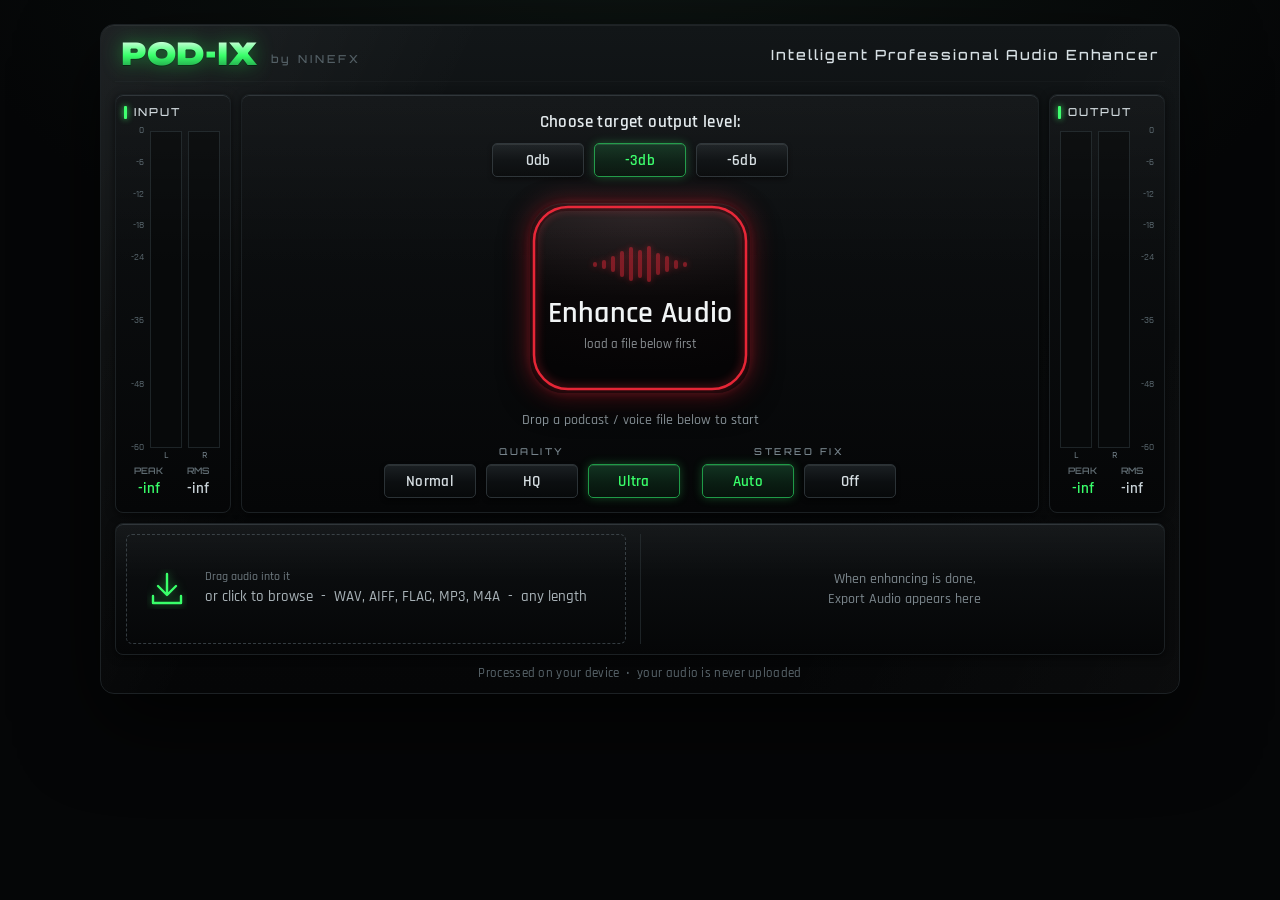
==== podix-app/index.html @ 71d32cbf "Add podix-app test build" ====
<!DOCTYPE html><html lang="en"><head><meta charset="utf-8"><meta name="viewport" content="width=device-width, initial-scale=1, viewport-fit=cover"><meta name="robots" content="noindex, nofollow"><meta name="theme-color" content="#050607"><title>POD-IX by NINEFX</title><link rel="icon" type="image/png" href="favicon.png"><link rel="apple-touch-icon" href="icon.png"><link rel="stylesheet" href="css/app.css"></head><body><div class="podix" id="podix" data-state="nofile"><header class="hdr"><div class="brand"><span class="logo">POD-IX</span><span class="by">by NINEFX</span></div><div class="tagline">Intelligent Professional Audio Enhancer</div></header><main class="main"><section class="panel meter-panel" aria-label="Input level"><div class="mtitle"><i></i>INPUT</div><canvas class="meter" id="meterIn"></canvas></section><section class="panel center"><div class="clabel">Choose target output level:</div><div class="row" id="targetRow" role="radiogroup" aria-label="Target output level"><button type="button" class="gbtn" data-v="0" title="0 dB true-peak ceiling: loudest. Fine for WAV / mastering; lossy encoders may add small overs">0db</button><button type="button" class="gbtn" data-v="1" title="-3 dB true-peak ceiling (default): loud, with safe headroom for MP3 / AAC podcast encoding">-3db</button><button type="button" class="gbtn" data-v="2" title="-6 dB true-peak ceiling: more headroom (for further mixing or processing)">-6db</button></div><button type="button" class="enhance" id="enhanceBtn" title="Analyse the whole file and render an enhanced version (stereo fix, levelling, noise reduction, compression, gate, clipper, tube brightness, true-peak limiting)"><svg class="ering" viewBox="0 0 220 190" preserveAspectRatio="none" aria-hidden="true"><rect class="ering-track" x="4" y="4" width="212" height="182" rx="34" ry="34"></rect><rect class="ering-prog" id="ringProg" x="4" y="4" width="212" height="182" rx="34" ry="34" pathLength="100"></rect></svg><span class="e-gloss" aria-hidden="true"></span><span class="e-face e-ready"><span class="wave" aria-hidden="true"><i></i><i></i><i></i><i></i><i></i><i></i><i></i><i></i><i></i><i></i><i></i></span><span class="e-title">Enhance Audio</span><span class="e-sub" id="enhanceSub">load a file below first</span></span><span class="e-face e-run"><span class="e-pct" id="pct">0%</span><span class="e-stage" id="stage">ANALYSING</span><span class="e-cancel">click to cancel</span></span><span class="e-face e-done"><svg class="check" viewBox="0 0 64 48" aria-hidden="true"><path d="M6 25 L24 41 L58 7"></path></svg><span class="e-title">Enhanced</span></span></button><div class="status" id="status" role="status" aria-live="polite">Drop a podcast / voice file below to start</div><div class="opts"><div class="opt"><div class="olabel">QUALITY</div><div class="row" id="qualityRow" role="radiogroup" aria-label="Quality"><button type="button" class="gbtn" data-v="0" title="Normal: clipper and final true-peak limiter at the base rate (true-peak detection still 8x interpolated). Fastest.">Normal</button><button type="button" class="gbtn" data-v="1" title="HQ: clipper and final true-peak limiter oversampled 2x (cleaner peaks, less aliasing)">HQ</button><button type="button" class="gbtn" data-v="2" title="Ultra (default): clipper and final true-peak limiter oversampled 4x - cleanest peaks">Ultra</button></div></div><div class="opt"><div class="olabel">STEREO FIX</div><div class="row" id="stereoRow" role="radiogroup" aria-label="Stereo Fix"><button type="button" class="gbtn" data-v="1" title="Auto (default): centres the voice - fixes a dead or hard-panned channel, unbalanced levels and reversed polarity, keeps the low end mono. Mono files pass unchanged.">Auto</button><button type="button" class="gbtn" data-v="0" title="Off: keep the stereo image exactly as recorded">Off</button></div></div></div></section><section class="panel meter-panel" aria-label="Output level"><div class="mtitle"><i></i>OUTPUT</div><canvas class="meter" id="meterOut"></canvas></section></main><section class="panel bottom"><label class="drop" id="drop" title="Drag audio into it, or click to browse (WAV, AIFF, FLAC, MP3, M4A / AAC, OGG - any length)"><input type="file" id="fileInput" accept=".wav,.wave,.bwf,.aif,.aiff,.aifc,.flac,.mp3,.m4a,.aac,.mp4,.ogg,.oga,.opus,.webm,audio/*"><svg class="dl-ico" viewBox="0 0 40 40" aria-hidden="true"><path d="M20 5 V25 M11 17 L20 26 L29 17 M6 27 V34 H34 V27"></path></svg><span class="drop-text"><span class="d-hint" id="dropHint">Drag audio into it</span><span class="d-name" id="dropName">or click to browse &nbsp;-&nbsp; WAV, AIFF, FLAC, MP3, M4A &nbsp;-&nbsp; any length</span><span class="d-info" id="dropInfo"></span></span></label><div class="out-area"><div class="out-placeholder" id="outPlaceholder">When enhancing is done,<br>Export Audio appears here</div><div class="out-ready" id="outReady"><button type="button" class="export" id="exportBtn" title="Save the enhanced audio as a WAV file"><svg class="dl-ico" viewBox="0 0 40 40" aria-hidden="true"><path d="M20 5 V25 M11 17 L20 26 L29 17 M6 27 V34 H34 V27"></path></svg><span><span class="x-title">EXPORT AUDIO</span><span class="x-sub" id="exportSub">save the enhanced WAV</span></span></button><div class="fmt"><span class="olabel">WAV</span><div class="row" id="bitsRow" role="radiogroup" aria-label="Export bit depth"><button type="button" class="gbtn sm" data-v="24" title="24-bit WAV (default), original sample rate">24-bit</button><button type="button" class="gbtn sm" data-v="16" title="16-bit WAV (dithered), original sample rate">16-bit</button></div></div></div><div class="preview" id="preview"><span class="olabel">PREVIEW</span><button type="button" class="gbtn" id="playBtn" title="Play the audio">PLAY</button><button type="button" class="gbtn" id="beforeBtn" title="Listen to the original (before)">BEFORE</button><button type="button" class="gbtn" id="afterBtn" title="Listen to the enhanced audio (after) - same position, instant switch">AFTER</button></div><div class="seekrow" id="seekRow"><span class="t" id="tCur">0:00</span><input type="range" id="seek" min="0" max="1000" value="0" step="1" aria-label="Position"><span class="t" id="tDur">0:00</span></div></div></section><div class="privacy">Processed on your device &nbsp;&bull;&nbsp; your audio is never uploaded</div><div class="dragcover" id="dragCover"><span>Drop audio to load</span></div></div><audio id="audA" preload="auto"></audio><audio id="audB" preload="auto"></audio><script type="module" src="js/app.js"></script></body></html>
---- podix-app/css/app.css ----
@font-face{font-family:Rajdhani;font-weight:300;font-display:swap;src:url(../fonts/Rajdhani-Light.woff2) format("woff2")}@font-face{font-family:Rajdhani;font-weight:500;font-display:swap;src:url(../fonts/Rajdhani-Medium.woff2) format("woff2")}@font-face{font-family:Rajdhani;font-weight:600;font-display:swap;src:url(../fonts/Rajdhani-SemiBold.woff2) format("woff2")}@font-face{font-family:Orbitron;font-weight:400 900;font-display:swap;src:url(../fonts/Orbitron.woff2) format("woff2")}@font-face{font-family:Unbounded;font-weight:900;font-display:swap;src:url(../fonts/Unbounded-Black.woff2) format("woff2")}:root{--bg: #050607;--panelTop: #0e1113;--panelBot: #050607;--plot: #07090a;--bevelHi: #41474d;--accent: #39ff6a;--accentDim: #1f9a47;--accentFaint: #0f3a20;--text: #c9d3d8;--textDim: #76838b;--warn: #ffb020;--danger: #ff3b4a;--red: #ff2a3c;--redDim: #7a1018}*{box-sizing:border-box}html,body{margin:0;background:var(--bg);color:var(--text)}body{font-family:Rajdhani,Segoe UI,system-ui,sans-serif;font-weight:500;min-height:100vh;display:flex;justify-content:center;align-items:flex-start;background:radial-gradient(1200px 700px at 50% -10%,#0d1512,#050607 60%) fixed,var(--bg);-webkit-font-smoothing:antialiased;-webkit-tap-highlight-color:transparent}button{font-family:inherit;color:inherit}.podix{position:relative;width:100%;max-width:1080px;margin:24px 16px 32px;padding:0 14px 12px;border-radius:14px;background:linear-gradient(180deg,#121618,#07090a 46%,#050607);border:1px solid #1c2124;box-shadow:0 30px 80px #000000a6,inset 0 1px #ffffff0f;overflow:hidden}.podix:before{content:"";position:absolute;inset:0;pointer-events:none;border-radius:inherit;background:linear-gradient(115deg,#ffffff0e,#fff0 28% 70%,#ffffff06)}.hdr{display:flex;align-items:center;justify-content:space-between;gap:16px;padding:14px 6px 12px;border-bottom:1px solid #15191b}.brand{display:flex;align-items:flex-end;gap:14px}.logo{font-family:Unbounded,Orbitron,sans-serif;font-weight:900;font-size:30px;letter-spacing:.5px;line-height:1;background:linear-gradient(180deg,#eafff0,#7dffa0 30%,#39ff6a 55%,#1f9a47);-webkit-background-clip:text;background-clip:text;color:transparent;filter:drop-shadow(0 0 10px rgba(57,255,106,.45)) drop-shadow(0 1px 0 #03130a)}.by{font-family:Orbitron,sans-serif;font-size:11px;letter-spacing:3px;color:#4f5b61;padding-bottom:3px}.tagline{font-family:Orbitron,sans-serif;font-size:14px;letter-spacing:2px;color:#d7e0e4;text-align:right}.panel{position:relative;border-radius:8px;background:linear-gradient(180deg,var(--panelTop),var(--panelBot));border:1px solid #1b2023;box-shadow:inset 0 1px #41474d8c,0 2px 8px #0009}.panel:after{content:"";position:absolute;left:0;right:0;top:0;height:42%;border-radius:8px 8px 0 0;pointer-events:none;background:linear-gradient(180deg,#ffffff09,#fff0)}.main{display:grid;grid-template-columns:116px 1fr 116px;gap:10px;margin-top:12px}.meter-panel{padding:10px 8px;display:flex;flex-direction:column;min-height:390px}.mtitle{font-family:Orbitron,sans-serif;font-size:11px;letter-spacing:2px;color:#cfd8dc;display:flex;align-items:center;gap:7px;margin-bottom:6px}.mtitle i{width:3px;height:13px;background:var(--accent);box-shadow:0 0 6px var(--accent);border-radius:1px}.meter{flex:1;width:100%;min-height:260px;display:block;cursor:pointer}.center{padding:16px 16px 14px;display:flex;flex-direction:column;align-items:center}.clabel{font-weight:600;font-size:17px;letter-spacing:.4px;color:#e2e9ec;margin-bottom:10px}.olabel{font-family:Orbitron,sans-serif;font-size:9.5px;letter-spacing:2.5px;color:var(--textDim)}.row{display:flex;gap:10px;justify-content:center}.gbtn{min-width:92px;height:34px;padding:0 12px;border-radius:5px;cursor:pointer;font-weight:600;font-size:15px;letter-spacing:.3px;color:#d6dee2;background:linear-gradient(180deg,#1b2023,#0c0f11 52%,#07090a);border:1px solid #2b3236;box-shadow:inset 0 1px #ffffff14,0 2px 4px #0009;transition:border-color .15s,color .15s,box-shadow .15s}.gbtn:hover{border-color:#3d474d;color:#fff}.gbtn.on{color:var(--accent);border-color:var(--accentDim);background:linear-gradient(180deg,#123321,#0a1e13 55%,#07130c);box-shadow:inset 0 1px #78ffa026,0 0 10px #39ff6a40}.gbtn:disabled{opacity:.4;cursor:default}.gbtn.sm{min-width:70px;height:28px;font-size:13.5px}.gbtn:focus-visible,.enhance:focus-visible,.export:focus-visible,.drop:focus-within{outline:2px solid rgba(57,255,106,.6);outline-offset:2px}.enhance{position:relative;width:220px;height:190px;margin:26px 0 18px;border:0;padding:0;cursor:pointer;border-radius:34px;background:radial-gradient(120% 90% at 50% 0%,#1d1416,#0b0809 55%,#050405);box-shadow:0 0 0 2px #2a0b0f,0 0 26px #ff2a3c61,0 10px 30px #000000b3,inset 0 1px #ffffff12;transition:box-shadow .25s,transform .08s}.enhance:active{transform:scale(.99)}.ering{position:absolute;inset:0;width:100%;height:100%;overflow:visible;pointer-events:none}.ering rect{fill:none;vector-effect:non-scaling-stroke}.ering-track{stroke:var(--red);stroke-width:2.5;filter:drop-shadow(0 0 5px rgba(255,42,60,.8));opacity:.9}.ering-prog{stroke:#ff5867;stroke-width:5;stroke-linecap:round;stroke-dasharray:0 100;opacity:0;filter:drop-shadow(0 0 7px rgba(255,60,80,.95))}.e-gloss{position:absolute;left:8px;right:8px;top:8px;height:46%;border-radius:28px 28px 14px 14px;pointer-events:none;background:linear-gradient(180deg,#ffffff12,#fff0)}.e-face{position:absolute;inset:0;display:none;flex-direction:column;align-items:center;justify-content:center}.e-title{font-size:30px;font-weight:600;color:#f1f4f5;letter-spacing:.3px;margin-top:10px}.e-sub{font-size:12.5px;color:#8a8f93;margin-top:4px}.wave{display:flex;align-items:center;gap:5px;height:40px}.wave i{display:block;width:4px;border-radius:2px;background:var(--red);box-shadow:0 0 6px #ff2a3ccc}.wave i:nth-child(1),.wave i:nth-child(11){height:5px}.wave i:nth-child(2),.wave i:nth-child(10){height:9px}.wave i:nth-child(3),.wave i:nth-child(9){height:16px}.wave i:nth-child(4){height:26px}.wave i:nth-child(5){height:34px}.wave i:nth-child(6){height:28px}.wave i:nth-child(7){height:36px}.wave i:nth-child(8){height:22px}.e-pct{font-size:46px;font-weight:600;color:#fff;line-height:1}.e-stage{margin-top:14px;padding:6px 0;width:76%;text-align:center;font-family:Orbitron,sans-serif;font-size:10.5px;letter-spacing:3px;color:#ff5a68;border-top:1px solid rgba(255,42,60,.45);background:linear-gradient(180deg,#ff2a3c2e,#ff2a3c00)}.e-cancel{font-size:11px;color:#777d81;margin-top:12px}.check{width:64px;height:48px;overflow:visible}.check path{fill:none;stroke:var(--accent);stroke-width:8;stroke-linecap:round;stroke-linejoin:round;filter:drop-shadow(0 0 8px rgba(57,255,106,.8))}.e-done .e-title{color:var(--accent);text-shadow:0 0 12px rgba(57,255,106,.35)}.podix[data-state=nofile] .e-ready,.podix[data-state=ready] .e-ready,.podix[data-state=loading] .e-ready,.podix[data-state=running] .e-run,.podix[data-state=done] .e-done{display:flex}.podix[data-state=nofile] .enhance,.podix[data-state=loading] .enhance{cursor:default}.podix[data-state=nofile] .enhance .wave,.podix[data-state=loading] .enhance .wave{opacity:.45}.podix[data-state=running] .ering-prog{opacity:1}.podix[data-state=running] .enhance{box-shadow:0 0 0 2px #2a0b0f,0 0 36px #ff2a3c8c,0 10px 30px #000000b3}.podix[data-state=done] .enhance{background:radial-gradient(120% 90% at 50% 0%,#102418,#07110b 55%,#040805);box-shadow:0 0 0 2px #0b2a15,0 0 30px #39ff6a61,0 10px 30px #000000b3}.podix[data-state=done] .ering-track{stroke:var(--accent);filter:drop-shadow(0 0 6px rgba(57,255,106,.8))}.podix[data-state=running] .ering-track{opacity:.35}.status{min-height:20px;font-size:14px;color:#8d989e;text-align:center;margin-bottom:14px}.status.ok{color:var(--accent)}.status.err{color:#ff6b77}.opts{display:flex;gap:22px;justify-content:center;flex-wrap:wrap}.opt{display:flex;flex-direction:column;align-items:center;gap:7px}.bottom{display:grid;grid-template-columns:minmax(0,1fr) minmax(0,1fr);gap:0;margin-top:10px;padding:10px}.drop{position:relative;display:flex;align-items:center;gap:18px;min-height:110px;padding:14px 20px;cursor:pointer;border:1.5px dashed #343c41;border-radius:6px;margin-right:14px;transition:border-color .15s,background .15s}.drop:hover,.drop.over{border-color:var(--accentDim);background:#39ff6a08}.drop input{position:absolute;width:1px;height:1px;opacity:0;pointer-events:none}.dl-ico{width:40px;height:40px;flex:none}.dl-ico path{fill:none;stroke:var(--accent);stroke-width:2.4;stroke-linecap:round;stroke-linejoin:round;filter:drop-shadow(0 0 4px rgba(57,255,106,.5))}.drop-text{display:flex;flex-direction:column;min-width:0}.d-hint{font-size:12px;color:#6f7a80}.d-name{font-size:15px;color:#a8b2b7;margin-top:3px;overflow:hidden;text-overflow:ellipsis;white-space:nowrap}.d-info{white-space:pre;font-size:13.5px;font-weight:600;color:var(--accent);margin-top:4px}.podix.hasfile .d-name{font-size:21px;font-weight:600;color:#eef3f5}.out-area{border-left:1px solid #1d2326;padding-left:14px;display:flex;flex-direction:column;justify-content:center;gap:9px;min-width:0}.out-placeholder{text-align:center;font-size:14px;color:#7b868c;line-height:1.45}.out-ready{display:none;gap:10px;align-items:stretch}.podix.hasresult .out-ready{display:flex}.podix.hasresult .out-placeholder{display:none}.export{flex:1;min-width:0;display:flex;align-items:center;gap:14px;padding:9px 16px;border-radius:6px;cursor:pointer;text-align:left;border:1.5px solid var(--accentDim);background:linear-gradient(180deg,#13361f,#0a1f12 55%,#07150c);box-shadow:0 0 16px #39ff6a38,inset 0 1px #8cffaf2e}.export:hover{box-shadow:0 0 22px #39ff6a61,inset 0 1px #8cffaf40}.export .dl-ico{width:34px;height:34px}.x-title{display:block;font-family:Orbitron,sans-serif;font-size:14px;letter-spacing:3px;color:var(--accent)}.x-sub{display:block;font-size:12.5px;color:#8fb79a;margin-top:2px;white-space:nowrap;overflow:hidden;text-overflow:ellipsis}.fmt{display:flex;flex-direction:column;align-items:center;justify-content:center;gap:5px}.fmt .row{gap:6px;flex-direction:column}.preview{display:none;align-items:center;gap:8px}.preview .olabel{margin-right:6px}.preview .gbtn{flex:1;min-width:0;height:32px}.podix.hasfile .preview{display:flex}.seekrow{display:none;align-items:center;gap:8px}.podix.hasfile .seekrow{display:flex}.seekrow .t{font-size:12.5px;color:#8c979c;min-width:44px;font-variant-numeric:tabular-nums}.seekrow .t:last-child{text-align:right}#seek{flex:1;min-width:0;accent-color:var(--accent);height:18px}.privacy{text-align:center;font-size:12.5px;color:#59656b;margin-top:10px;letter-spacing:.3px}.dragcover{position:absolute;inset:0;display:none;align-items:center;justify-content:center;z-index:5;background:#030a06c7;border:2px dashed var(--accent);border-radius:14px}.dragcover span{font-family:Orbitron,sans-serif;letter-spacing:3px;color:var(--accent);font-size:18px}.podix.dragging .dragcover{display:flex}.unlock{position:absolute;inset:0;z-index:10;display:flex;align-items:center;justify-content:center;background:#020403db}.unlock-card{width:min(360px,90%);padding:26px 24px;border-radius:10px;text-align:center;background:linear-gradient(180deg,#121618,#07090a);border:1px solid #23302a;box-shadow:0 0 30px #39ff6a26}.unlock-title{font-family:Orbitron,sans-serif;letter-spacing:3px;color:var(--accent);font-size:16px}.unlock-text{color:#9aa5aa;font-size:15px}.unlock-input{width:100%;height:40px;border-radius:6px;border:1px solid #2f383c;background:#07090a;color:#e8eef0;padding:0 12px;font:inherit;font-size:16px}.unlock-btn{margin-top:12px;width:100%;height:40px;border-radius:6px;border:1.5px solid var(--accentDim);background:#0d2716;color:var(--accent);font-weight:600;font-size:16px;cursor:pointer}.unlock-msg{min-height:20px;margin-top:10px;color:#c0c8cc;font-size:14px}@media (max-width: 860px){.tagline{font-size:11px;letter-spacing:1.2px}.bottom{grid-template-columns:1fr;gap:12px}.drop{margin-right:0}.out-area{border-left:0;padding-left:0}}@media (max-width: 600px){.podix{margin:0;border-radius:0;padding:0 8px 10px;border-left:0;border-right:0}.hdr{flex-direction:column;align-items:flex-start;gap:6px;padding:12px 4px 10px}.logo{font-size:26px}.tagline{text-align:left;font-size:10px}.main{grid-template-columns:58px minmax(0,1fr) 58px;gap:6px}.meter-panel{padding:8px 4px;min-height:0}.mtitle{font-size:8px;letter-spacing:.4px;gap:3px}.mtitle i{height:9px;width:2px}.meter{min-height:300px}.center{padding:12px 6px}.clabel{font-size:14.5px;text-align:center}.row{gap:5px}.gbtn{min-width:0;flex:1;padding:0 6px;font-size:14px;height:32px}#targetRow,#qualityRow{width:100%}.enhance{width:100%;max-width:210px;height:176px;margin:18px 0 14px}.e-title{font-size:25px}.e-pct{font-size:40px}.status{font-size:13px}.opts{flex-direction:column;gap:10px;width:100%}.opt,#stereoRow{width:100%}.drop{min-height:92px;padding:12px 14px;gap:12px}.podix.hasfile .d-name{font-size:17px}.out-ready{flex-direction:column}.fmt{flex-direction:row;gap:10px}.fmt .row{flex-direction:row}.preview .olabel{display:none}}
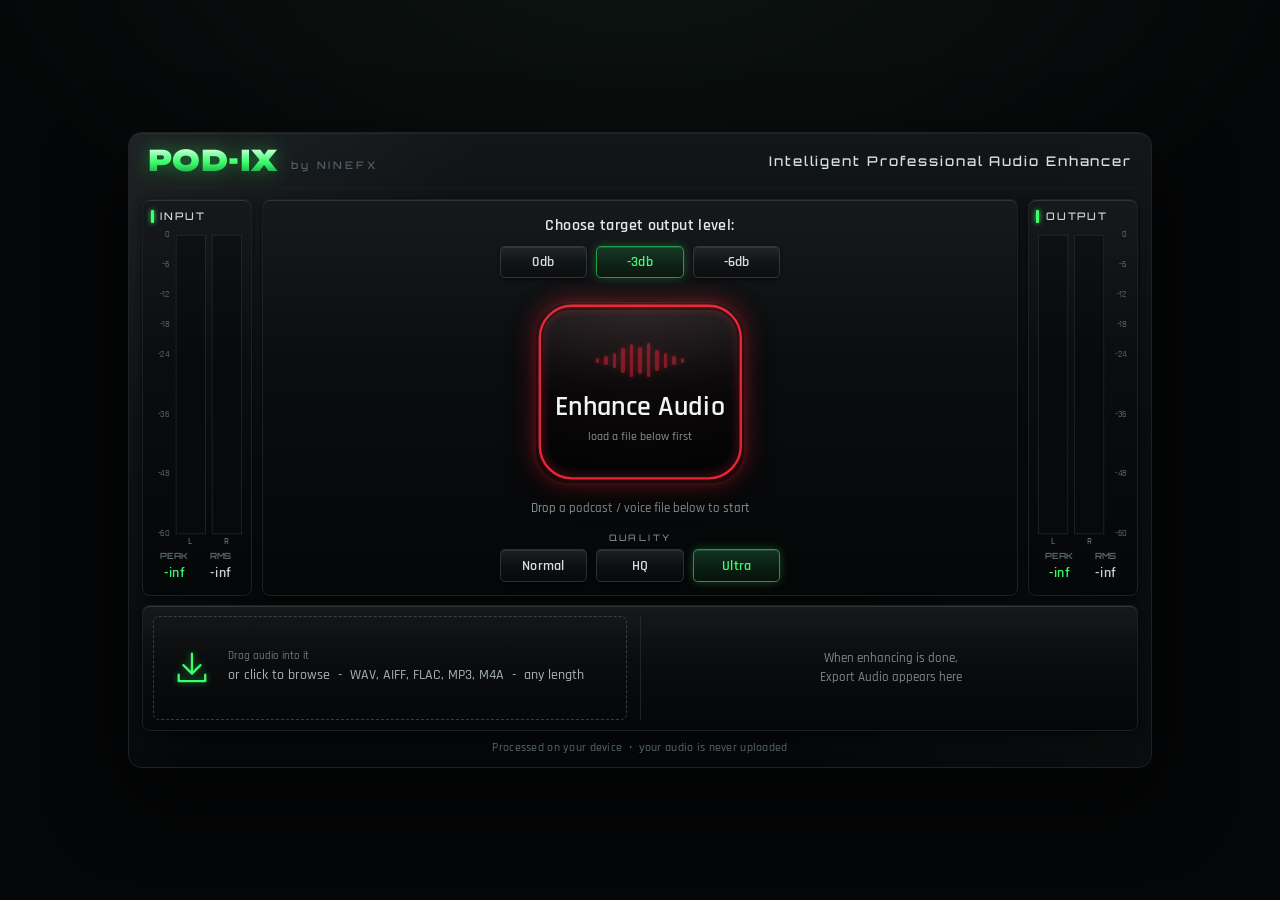
==== commit 1f744195: "podix-app: remove Stereo Fix control, scale app to 80% of window, centred" ====
--- a/podix-app/index.html
+++ b/podix-app/index.html
@@ -1 +1 @@
-<!DOCTYPE html><html lang="en"><head><meta charset="utf-8"><meta name="viewport" content="width=device-width, initial-scale=1, viewport-fit=cover"><meta name="robots" content="noindex, nofollow"><meta name="theme-color" content="#050607"><title>POD-IX by NINEFX</title><link rel="icon" type="image/png" href="favicon.png"><link rel="apple-touch-icon" href="icon.png"><link rel="stylesheet" href="css/app.css"></head><body><div class="podix" id="podix" data-state="nofile"><header class="hdr"><div class="brand"><span class="logo">POD-IX</span><span class="by">by NINEFX</span></div><div class="tagline">Intelligent Professional Audio Enhancer</div></header><main class="main"><section class="panel meter-panel" aria-label="Input level"><div class="mtitle"><i></i>INPUT</div><canvas class="meter" id="meterIn"></canvas></section><section class="panel center"><div class="clabel">Choose target output level:</div><div class="row" id="targetRow" role="radiogroup" aria-label="Target output level"><button type="button" class="gbtn" data-v="0" title="0 dB true-peak ceiling: loudest. Fine for WAV / mastering; lossy encoders may add small overs">0db</button><button type="button" class="gbtn" data-v="1" title="-3 dB true-peak ceiling (default): loud, with safe headroom for MP3 / AAC podcast encoding">-3db</button><button type="button" class="gbtn" data-v="2" title="-6 dB true-peak ceiling: more headroom (for further mixing or processing)">-6db</button></div><button type="button" class="enhance" id="enhanceBtn" title="Analyse the whole file and render an enhanced version (stereo fix, levelling, noise reduction, compression, gate, clipper, tube brightness, true-peak limiting)"><svg class="ering" viewBox="0 0 220 190" preserveAspectRatio="none" aria-hidden="true"><rect class="ering-track" x="4" y="4" width="212" height="182" rx="34" ry="34"></rect><rect class="ering-prog" id="ringProg" x="4" y="4" width="212" height="182" rx="34" ry="34" pathLength="100"></rect></svg><span class="e-gloss" aria-hidden="true"></span><span class="e-face e-ready"><span class="wave" aria-hidden="true"><i></i><i></i><i></i><i></i><i></i><i></i><i></i><i></i><i></i><i></i><i></i></span><span class="e-title">Enhance Audio</span><span class="e-sub" id="enhanceSub">load a file below first</span></span><span class="e-face e-run"><span class="e-pct" id="pct">0%</span><span class="e-stage" id="stage">ANALYSING</span><span class="e-cancel">click to cancel</span></span><span class="e-face e-done"><svg class="check" viewBox="0 0 64 48" aria-hidden="true"><path d="M6 25 L24 41 L58 7"></path></svg><span class="e-title">Enhanced</span></span></button><div class="status" id="status" role="status" aria-live="polite">Drop a podcast / voice file below to start</div><div class="opts"><div class="opt"><div class="olabel">QUALITY</div><div class="row" id="qualityRow" role="radiogroup" aria-label="Quality"><button type="button" class="gbtn" data-v="0" title="Normal: clipper and final true-peak limiter at the base rate (true-peak detection still 8x interpolated). Fastest.">Normal</button><button type="button" class="gbtn" data-v="1" title="HQ: clipper and final true-peak limiter oversampled 2x (cleaner peaks, less aliasing)">HQ</button><button type="button" class="gbtn" data-v="2" title="Ultra (default): clipper and final true-peak limiter oversampled 4x - cleanest peaks">Ultra</button></div></div><div class="opt"><div class="olabel">STEREO FIX</div><div class="row" id="stereoRow" role="radiogroup" aria-label="Stereo Fix"><button type="button" class="gbtn" data-v="1" title="Auto (default): centres the voice - fixes a dead or hard-panned channel, unbalanced levels and reversed polarity, keeps the low end mono. Mono files pass unchanged.">Auto</button><button type="button" class="gbtn" data-v="0" title="Off: keep the stereo image exactly as recorded">Off</button></div></div></div></section><section class="panel meter-panel" aria-label="Output level"><div class="mtitle"><i></i>OUTPUT</div><canvas class="meter" id="meterOut"></canvas></section></main><section class="panel bottom"><label class="drop" id="drop" title="Drag audio into it, or click to browse (WAV, AIFF, FLAC, MP3, M4A / AAC, OGG - any length)"><input type="file" id="fileInput" accept=".wav,.wave,.bwf,.aif,.aiff,.aifc,.flac,.mp3,.m4a,.aac,.mp4,.ogg,.oga,.opus,.webm,audio/*"><svg class="dl-ico" viewBox="0 0 40 40" aria-hidden="true"><path d="M20 5 V25 M11 17 L20 26 L29 17 M6 27 V34 H34 V27"></path></svg><span class="drop-text"><span class="d-hint" id="dropHint">Drag audio into it</span><span class="d-name" id="dropName">or click to browse &nbsp;-&nbsp; WAV, AIFF, FLAC, MP3, M4A &nbsp;-&nbsp; any length</span><span class="d-info" id="dropInfo"></span></span></label><div class="out-area"><div class="out-placeholder" id="outPlaceholder">When enhancing is done,<br>Export Audio appears here</div><div class="out-ready" id="outReady"><button type="button" class="export" id="exportBtn" title="Save the enhanced audio as a WAV file"><svg class="dl-ico" viewBox="0 0 40 40" aria-hidden="true"><path d="M20 5 V25 M11 17 L20 26 L29 17 M6 27 V34 H34 V27"></path></svg><span><span class="x-title">EXPORT AUDIO</span><span class="x-sub" id="exportSub">save the enhanced WAV</span></span></button><div class="fmt"><span class="olabel">WAV</span><div class="row" id="bitsRow" role="radiogroup" aria-label="Export bit depth"><button type="button" class="gbtn sm" data-v="24" title="24-bit WAV (default), original sample rate">24-bit</button><button type="button" class="gbtn sm" data-v="16" title="16-bit WAV (dithered), original sample rate">16-bit</button></div></div></div><div class="preview" id="preview"><span class="olabel">PREVIEW</span><button type="button" class="gbtn" id="playBtn" title="Play the audio">PLAY</button><button type="button" class="gbtn" id="beforeBtn" title="Listen to the original (before)">BEFORE</button><button type="button" class="gbtn" id="afterBtn" title="Listen to the enhanced audio (after) - same position, instant switch">AFTER</button></div><div class="seekrow" id="seekRow"><span class="t" id="tCur">0:00</span><input type="range" id="seek" min="0" max="1000" value="0" step="1" aria-label="Position"><span class="t" id="tDur">0:00</span></div></div></section><div class="privacy">Processed on your device &nbsp;&bull;&nbsp; your audio is never uploaded</div><div class="dragcover" id="dragCover"><span>Drop audio to load</span></div></div><audio id="audA" preload="auto"></audio><audio id="audB" preload="auto"></audio><script type="module" src="js/app.js"></script></body></html>
+<!DOCTYPE html><html lang="en"><head><meta charset="utf-8"><meta name="viewport" content="width=device-width, initial-scale=1, viewport-fit=cover"><meta name="robots" content="noindex, nofollow"><meta name="theme-color" content="#050607"><title>POD-IX by NINEFX</title><link rel="icon" type="image/png" href="favicon.png"><link rel="apple-touch-icon" href="icon.png"><link rel="stylesheet" href="css/app.css"></head><body><div class="podix" id="podix" data-state="nofile"><header class="hdr"><div class="brand"><span class="logo">POD-IX</span><span class="by">by NINEFX</span></div><div class="tagline">Intelligent Professional Audio Enhancer</div></header><main class="main"><section class="panel meter-panel" aria-label="Input level"><div class="mtitle"><i></i>INPUT</div><canvas class="meter" id="meterIn"></canvas></section><section class="panel center"><div class="clabel">Choose target output level:</div><div class="row" id="targetRow" role="radiogroup" aria-label="Target output level"><button type="button" class="gbtn" data-v="0" title="0 dB true-peak ceiling: loudest. Fine for WAV / mastering; lossy encoders may add small overs">0db</button><button type="button" class="gbtn" data-v="1" title="-3 dB true-peak ceiling (default): loud, with safe headroom for MP3 / AAC podcast encoding">-3db</button><button type="button" class="gbtn" data-v="2" title="-6 dB true-peak ceiling: more headroom (for further mixing or processing)">-6db</button></div><button type="button" class="enhance" id="enhanceBtn" title="Analyse the whole file and render an enhanced version (stereo fix, levelling, noise reduction, compression, gate, clipper, tube brightness, true-peak limiting)"><svg class="ering" viewBox="0 0 220 190" preserveAspectRatio="none" aria-hidden="true"><rect class="ering-track" x="4" y="4" width="212" height="182" rx="34" ry="34"></rect><rect class="ering-prog" id="ringProg" x="4" y="4" width="212" height="182" rx="34" ry="34" pathLength="100"></rect></svg><span class="e-gloss" aria-hidden="true"></span><span class="e-face e-ready"><span class="wave" aria-hidden="true"><i></i><i></i><i></i><i></i><i></i><i></i><i></i><i></i><i></i><i></i><i></i></span><span class="e-title">Enhance Audio</span><span class="e-sub" id="enhanceSub">load a file below first</span></span><span class="e-face e-run"><span class="e-pct" id="pct">0%</span><span class="e-stage" id="stage">ANALYSING</span><span class="e-cancel">click to cancel</span></span><span class="e-face e-done"><svg class="check" viewBox="0 0 64 48" aria-hidden="true"><path d="M6 25 L24 41 L58 7"></path></svg><span class="e-title">Enhanced</span></span></button><div class="status" id="status" role="status" aria-live="polite">Drop a podcast / voice file below to start</div><div class="opts"><div class="opt"><div class="olabel">QUALITY</div><div class="row" id="qualityRow" role="radiogroup" aria-label="Quality"><button type="button" class="gbtn" data-v="0" title="Normal: clipper and final true-peak limiter at the base rate (true-peak detection still 8x interpolated). Fastest.">Normal</button><button type="button" class="gbtn" data-v="1" title="HQ: clipper and final true-peak limiter oversampled 2x (cleaner peaks, less aliasing)">HQ</button><button type="button" class="gbtn" data-v="2" title="Ultra (default): clipper and final true-peak limiter oversampled 4x - cleanest peaks">Ultra</button></div></div></div></section><section class="panel meter-panel" aria-label="Output level"><div class="mtitle"><i></i>OUTPUT</div><canvas class="meter" id="meterOut"></canvas></section></main><section class="panel bottom"><label class="drop" id="drop" title="Drag audio into it, or click to browse (WAV, AIFF, FLAC, MP3, M4A / AAC, OGG - any length)"><input type="file" id="fileInput" accept=".wav,.wave,.bwf,.aif,.aiff,.aifc,.flac,.mp3,.m4a,.aac,.mp4,.ogg,.oga,.opus,.webm,audio/*"><svg class="dl-ico" viewBox="0 0 40 40" aria-hidden="true"><path d="M20 5 V25 M11 17 L20 26 L29 17 M6 27 V34 H34 V27"></path></svg><span class="drop-text"><span class="d-hint" id="dropHint">Drag audio into it</span><span class="d-name" id="dropName">or click to browse &nbsp;-&nbsp; WAV, AIFF, FLAC, MP3, M4A &nbsp;-&nbsp; any length</span><span class="d-info" id="dropInfo"></span></span></label><div class="out-area"><div class="out-placeholder" id="outPlaceholder">When enhancing is done,<br>Export Audio appears here</div><div class="out-ready" id="outReady"><button type="button" class="export" id="exportBtn" title="Save the enhanced audio as a WAV file"><svg class="dl-ico" viewBox="0 0 40 40" aria-hidden="true"><path d="M20 5 V25 M11 17 L20 26 L29 17 M6 27 V34 H34 V27"></path></svg><span><span class="x-title">EXPORT AUDIO</span><span class="x-sub" id="exportSub">save the enhanced WAV</span></span></button><div class="fmt"><span class="olabel">WAV</span><div class="row" id="bitsRow" role="radiogroup" aria-label="Export bit depth"><button type="button" class="gbtn sm" data-v="24" title="24-bit WAV (default), original sample rate">24-bit</button><button type="button" class="gbtn sm" data-v="16" title="16-bit WAV (dithered), original sample rate">16-bit</button></div></div></div><div class="preview" id="preview"><span class="olabel">PREVIEW</span><button type="button" class="gbtn" id="playBtn" title="Play the audio">PLAY</button><button type="button" class="gbtn" id="beforeBtn" title="Listen to the original (before)">BEFORE</button><button type="button" class="gbtn" id="afterBtn" title="Listen to the enhanced audio (after) - same position, instant switch">AFTER</button></div><div class="seekrow" id="seekRow"><span class="t" id="tCur">0:00</span><input type="range" id="seek" min="0" max="1000" value="0" step="1" aria-label="Position"><span class="t" id="tDur">0:00</span></div></div></section><div class="privacy">Processed on your device &nbsp;&bull;&nbsp; your audio is never uploaded</div><div class="dragcover" id="dragCover"><span>Drop audio to load</span></div></div><audio id="audA" preload="auto"></audio><audio id="audB" preload="auto"></audio><script type="module" src="js/app.js"></script></body></html>
--- a/podix-app/css/app.css
+++ b/podix-app/css/app.css
@@ -1 +1 @@
-@font-face{font-family:Rajdhani;font-weight:300;font-display:swap;src:url(../fonts/Rajdhani-Light.woff2) format("woff2")}@font-face{font-family:Rajdhani;font-weight:500;font-display:swap;src:url(../fonts/Rajdhani-Medium.woff2) format("woff2")}@font-face{font-family:Rajdhani;font-weight:600;font-display:swap;src:url(../fonts/Rajdhani-SemiBold.woff2) format("woff2")}@font-face{font-family:Orbitron;font-weight:400 900;font-display:swap;src:url(../fonts/Orbitron.woff2) format("woff2")}@font-face{font-family:Unbounded;font-weight:900;font-display:swap;src:url(../fonts/Unbounded-Black.woff2) format("woff2")}:root{--bg: #050607;--panelTop: #0e1113;--panelBot: #050607;--plot: #07090a;--bevelHi: #41474d;--accent: #39ff6a;--accentDim: #1f9a47;--accentFaint: #0f3a20;--text: #c9d3d8;--textDim: #76838b;--warn: #ffb020;--danger: #ff3b4a;--red: #ff2a3c;--redDim: #7a1018}*{box-sizing:border-box}html,body{margin:0;background:var(--bg);color:var(--text)}body{font-family:Rajdhani,Segoe UI,system-ui,sans-serif;font-weight:500;min-height:100vh;display:flex;justify-content:center;align-items:flex-start;background:radial-gradient(1200px 700px at 50% -10%,#0d1512,#050607 60%) fixed,var(--bg);-webkit-font-smoothing:antialiased;-webkit-tap-highlight-color:transparent}button{font-family:inherit;color:inherit}.podix{position:relative;width:100%;max-width:1080px;margin:24px 16px 32px;padding:0 14px 12px;border-radius:14px;background:linear-gradient(180deg,#121618,#07090a 46%,#050607);border:1px solid #1c2124;box-shadow:0 30px 80px #000000a6,inset 0 1px #ffffff0f;overflow:hidden}.podix:before{content:"";position:absolute;inset:0;pointer-events:none;border-radius:inherit;background:linear-gradient(115deg,#ffffff0e,#fff0 28% 70%,#ffffff06)}.hdr{display:flex;align-items:center;justify-content:space-between;gap:16px;padding:14px 6px 12px;border-bottom:1px solid #15191b}.brand{display:flex;align-items:flex-end;gap:14px}.logo{font-family:Unbounded,Orbitron,sans-serif;font-weight:900;font-size:30px;letter-spacing:.5px;line-height:1;background:linear-gradient(180deg,#eafff0,#7dffa0 30%,#39ff6a 55%,#1f9a47);-webkit-background-clip:text;background-clip:text;color:transparent;filter:drop-shadow(0 0 10px rgba(57,255,106,.45)) drop-shadow(0 1px 0 #03130a)}.by{font-family:Orbitron,sans-serif;font-size:11px;letter-spacing:3px;color:#4f5b61;padding-bottom:3px}.tagline{font-family:Orbitron,sans-serif;font-size:14px;letter-spacing:2px;color:#d7e0e4;text-align:right}.panel{position:relative;border-radius:8px;background:linear-gradient(180deg,var(--panelTop),var(--panelBot));border:1px solid #1b2023;box-shadow:inset 0 1px #41474d8c,0 2px 8px #0009}.panel:after{content:"";position:absolute;left:0;right:0;top:0;height:42%;border-radius:8px 8px 0 0;pointer-events:none;background:linear-gradient(180deg,#ffffff09,#fff0)}.main{display:grid;grid-template-columns:116px 1fr 116px;gap:10px;margin-top:12px}.meter-panel{padding:10px 8px;display:flex;flex-direction:column;min-height:390px}.mtitle{font-family:Orbitron,sans-serif;font-size:11px;letter-spacing:2px;color:#cfd8dc;display:flex;align-items:center;gap:7px;margin-bottom:6px}.mtitle i{width:3px;height:13px;background:var(--accent);box-shadow:0 0 6px var(--accent);border-radius:1px}.meter{flex:1;width:100%;min-height:260px;display:block;cursor:pointer}.center{padding:16px 16px 14px;display:flex;flex-direction:column;align-items:center}.clabel{font-weight:600;font-size:17px;letter-spacing:.4px;color:#e2e9ec;margin-bottom:10px}.olabel{font-family:Orbitron,sans-serif;font-size:9.5px;letter-spacing:2.5px;color:var(--textDim)}.row{display:flex;gap:10px;justify-content:center}.gbtn{min-width:92px;height:34px;padding:0 12px;border-radius:5px;cursor:pointer;font-weight:600;font-size:15px;letter-spacing:.3px;color:#d6dee2;background:linear-gradient(180deg,#1b2023,#0c0f11 52%,#07090a);border:1px solid #2b3236;box-shadow:inset 0 1px #ffffff14,0 2px 4px #0009;transition:border-color .15s,color .15s,box-shadow .15s}.gbtn:hover{border-color:#3d474d;color:#fff}.gbtn.on{color:var(--accent);border-color:var(--accentDim);background:linear-gradient(180deg,#123321,#0a1e13 55%,#07130c);box-shadow:inset 0 1px #78ffa026,0 0 10px #39ff6a40}.gbtn:disabled{opacity:.4;cursor:default}.gbtn.sm{min-width:70px;height:28px;font-size:13.5px}.gbtn:focus-visible,.enhance:focus-visible,.export:focus-visible,.drop:focus-within{outline:2px solid rgba(57,255,106,.6);outline-offset:2px}.enhance{position:relative;width:220px;height:190px;margin:26px 0 18px;border:0;padding:0;cursor:pointer;border-radius:34px;background:radial-gradient(120% 90% at 50% 0%,#1d1416,#0b0809 55%,#050405);box-shadow:0 0 0 2px #2a0b0f,0 0 26px #ff2a3c61,0 10px 30px #000000b3,inset 0 1px #ffffff12;transition:box-shadow .25s,transform .08s}.enhance:active{transform:scale(.99)}.ering{position:absolute;inset:0;width:100%;height:100%;overflow:visible;pointer-events:none}.ering rect{fill:none;vector-effect:non-scaling-stroke}.ering-track{stroke:var(--red);stroke-width:2.5;filter:drop-shadow(0 0 5px rgba(255,42,60,.8));opacity:.9}.ering-prog{stroke:#ff5867;stroke-width:5;stroke-linecap:round;stroke-dasharray:0 100;opacity:0;filter:drop-shadow(0 0 7px rgba(255,60,80,.95))}.e-gloss{position:absolute;left:8px;right:8px;top:8px;height:46%;border-radius:28px 28px 14px 14px;pointer-events:none;background:linear-gradient(180deg,#ffffff12,#fff0)}.e-face{position:absolute;inset:0;display:none;flex-direction:column;align-items:center;justify-content:center}.e-title{font-size:30px;font-weight:600;color:#f1f4f5;letter-spacing:.3px;margin-top:10px}.e-sub{font-size:12.5px;color:#8a8f93;margin-top:4px}.wave{display:flex;align-items:center;gap:5px;height:40px}.wave i{display:block;width:4px;border-radius:2px;background:var(--red);box-shadow:0 0 6px #ff2a3ccc}.wave i:nth-child(1),.wave i:nth-child(11){height:5px}.wave i:nth-child(2),.wave i:nth-child(10){height:9px}.wave i:nth-child(3),.wave i:nth-child(9){height:16px}.wave i:nth-child(4){height:26px}.wave i:nth-child(5){height:34px}.wave i:nth-child(6){height:28px}.wave i:nth-child(7){height:36px}.wave i:nth-child(8){height:22px}.e-pct{font-size:46px;font-weight:600;color:#fff;line-height:1}.e-stage{margin-top:14px;padding:6px 0;width:76%;text-align:center;font-family:Orbitron,sans-serif;font-size:10.5px;letter-spacing:3px;color:#ff5a68;border-top:1px solid rgba(255,42,60,.45);background:linear-gradient(180deg,#ff2a3c2e,#ff2a3c00)}.e-cancel{font-size:11px;color:#777d81;margin-top:12px}.check{width:64px;height:48px;overflow:visible}.check path{fill:none;stroke:var(--accent);stroke-width:8;stroke-linecap:round;stroke-linejoin:round;filter:drop-shadow(0 0 8px rgba(57,255,106,.8))}.e-done .e-title{color:var(--accent);text-shadow:0 0 12px rgba(57,255,106,.35)}.podix[data-state=nofile] .e-ready,.podix[data-state=ready] .e-ready,.podix[data-state=loading] .e-ready,.podix[data-state=running] .e-run,.podix[data-state=done] .e-done{display:flex}.podix[data-state=nofile] .enhance,.podix[data-state=loading] .enhance{cursor:default}.podix[data-state=nofile] .enhance .wave,.podix[data-state=loading] .enhance .wave{opacity:.45}.podix[data-state=running] .ering-prog{opacity:1}.podix[data-state=running] .enhance{box-shadow:0 0 0 2px #2a0b0f,0 0 36px #ff2a3c8c,0 10px 30px #000000b3}.podix[data-state=done] .enhance{background:radial-gradient(120% 90% at 50% 0%,#102418,#07110b 55%,#040805);box-shadow:0 0 0 2px #0b2a15,0 0 30px #39ff6a61,0 10px 30px #000000b3}.podix[data-state=done] .ering-track{stroke:var(--accent);filter:drop-shadow(0 0 6px rgba(57,255,106,.8))}.podix[data-state=running] .ering-track{opacity:.35}.status{min-height:20px;font-size:14px;color:#8d989e;text-align:center;margin-bottom:14px}.status.ok{color:var(--accent)}.status.err{color:#ff6b77}.opts{display:flex;gap:22px;justify-content:center;flex-wrap:wrap}.opt{display:flex;flex-direction:column;align-items:center;gap:7px}.bottom{display:grid;grid-template-columns:minmax(0,1fr) minmax(0,1fr);gap:0;margin-top:10px;padding:10px}.drop{position:relative;display:flex;align-items:center;gap:18px;min-height:110px;padding:14px 20px;cursor:pointer;border:1.5px dashed #343c41;border-radius:6px;margin-right:14px;transition:border-color .15s,background .15s}.drop:hover,.drop.over{border-color:var(--accentDim);background:#39ff6a08}.drop input{position:absolute;width:1px;height:1px;opacity:0;pointer-events:none}.dl-ico{width:40px;height:40px;flex:none}.dl-ico path{fill:none;stroke:var(--accent);stroke-width:2.4;stroke-linecap:round;stroke-linejoin:round;filter:drop-shadow(0 0 4px rgba(57,255,106,.5))}.drop-text{display:flex;flex-direction:column;min-width:0}.d-hint{font-size:12px;color:#6f7a80}.d-name{font-size:15px;color:#a8b2b7;margin-top:3px;overflow:hidden;text-overflow:ellipsis;white-space:nowrap}.d-info{white-space:pre;font-size:13.5px;font-weight:600;color:var(--accent);margin-top:4px}.podix.hasfile .d-name{font-size:21px;font-weight:600;color:#eef3f5}.out-area{border-left:1px solid #1d2326;padding-left:14px;display:flex;flex-direction:column;justify-content:center;gap:9px;min-width:0}.out-placeholder{text-align:center;font-size:14px;color:#7b868c;line-height:1.45}.out-ready{display:none;gap:10px;align-items:stretch}.podix.hasresult .out-ready{display:flex}.podix.hasresult .out-placeholder{display:none}.export{flex:1;min-width:0;display:flex;align-items:center;gap:14px;padding:9px 16px;border-radius:6px;cursor:pointer;text-align:left;border:1.5px solid var(--accentDim);background:linear-gradient(180deg,#13361f,#0a1f12 55%,#07150c);box-shadow:0 0 16px #39ff6a38,inset 0 1px #8cffaf2e}.export:hover{box-shadow:0 0 22px #39ff6a61,inset 0 1px #8cffaf40}.export .dl-ico{width:34px;height:34px}.x-title{display:block;font-family:Orbitron,sans-serif;font-size:14px;letter-spacing:3px;color:var(--accent)}.x-sub{display:block;font-size:12.5px;color:#8fb79a;margin-top:2px;white-space:nowrap;overflow:hidden;text-overflow:ellipsis}.fmt{display:flex;flex-direction:column;align-items:center;justify-content:center;gap:5px}.fmt .row{gap:6px;flex-direction:column}.preview{display:none;align-items:center;gap:8px}.preview .olabel{margin-right:6px}.preview .gbtn{flex:1;min-width:0;height:32px}.podix.hasfile .preview{display:flex}.seekrow{display:none;align-items:center;gap:8px}.podix.hasfile .seekrow{display:flex}.seekrow .t{font-size:12.5px;color:#8c979c;min-width:44px;font-variant-numeric:tabular-nums}.seekrow .t:last-child{text-align:right}#seek{flex:1;min-width:0;accent-color:var(--accent);height:18px}.privacy{text-align:center;font-size:12.5px;color:#59656b;margin-top:10px;letter-spacing:.3px}.dragcover{position:absolute;inset:0;display:none;align-items:center;justify-content:center;z-index:5;background:#030a06c7;border:2px dashed var(--accent);border-radius:14px}.dragcover span{font-family:Orbitron,sans-serif;letter-spacing:3px;color:var(--accent);font-size:18px}.podix.dragging .dragcover{display:flex}.unlock{position:absolute;inset:0;z-index:10;display:flex;align-items:center;justify-content:center;background:#020403db}.unlock-card{width:min(360px,90%);padding:26px 24px;border-radius:10px;text-align:center;background:linear-gradient(180deg,#121618,#07090a);border:1px solid #23302a;box-shadow:0 0 30px #39ff6a26}.unlock-title{font-family:Orbitron,sans-serif;letter-spacing:3px;color:var(--accent);font-size:16px}.unlock-text{color:#9aa5aa;font-size:15px}.unlock-input{width:100%;height:40px;border-radius:6px;border:1px solid #2f383c;background:#07090a;color:#e8eef0;padding:0 12px;font:inherit;font-size:16px}.unlock-btn{margin-top:12px;width:100%;height:40px;border-radius:6px;border:1.5px solid var(--accentDim);background:#0d2716;color:var(--accent);font-weight:600;font-size:16px;cursor:pointer}.unlock-msg{min-height:20px;margin-top:10px;color:#c0c8cc;font-size:14px}@media (max-width: 860px){.tagline{font-size:11px;letter-spacing:1.2px}.bottom{grid-template-columns:1fr;gap:12px}.drop{margin-right:0}.out-area{border-left:0;padding-left:0}}@media (max-width: 600px){.podix{margin:0;border-radius:0;padding:0 8px 10px;border-left:0;border-right:0}.hdr{flex-direction:column;align-items:flex-start;gap:6px;padding:12px 4px 10px}.logo{font-size:26px}.tagline{text-align:left;font-size:10px}.main{grid-template-columns:58px minmax(0,1fr) 58px;gap:6px}.meter-panel{padding:8px 4px;min-height:0}.mtitle{font-size:8px;letter-spacing:.4px;gap:3px}.mtitle i{height:9px;width:2px}.meter{min-height:300px}.center{padding:12px 6px}.clabel{font-size:14.5px;text-align:center}.row{gap:5px}.gbtn{min-width:0;flex:1;padding:0 6px;font-size:14px;height:32px}#targetRow,#qualityRow{width:100%}.enhance{width:100%;max-width:210px;height:176px;margin:18px 0 14px}.e-title{font-size:25px}.e-pct{font-size:40px}.status{font-size:13px}.opts{flex-direction:column;gap:10px;width:100%}.opt,#stereoRow{width:100%}.drop{min-height:92px;padding:12px 14px;gap:12px}.podix.hasfile .d-name{font-size:17px}.out-ready{flex-direction:column}.fmt{flex-direction:row;gap:10px}.fmt .row{flex-direction:row}.preview .olabel{display:none}}
+@font-face{font-family:Rajdhani;font-weight:300;font-display:swap;src:url(../fonts/Rajdhani-Light.woff2) format("woff2")}@font-face{font-family:Rajdhani;font-weight:500;font-display:swap;src:url(../fonts/Rajdhani-Medium.woff2) format("woff2")}@font-face{font-family:Rajdhani;font-weight:600;font-display:swap;src:url(../fonts/Rajdhani-SemiBold.woff2) format("woff2")}@font-face{font-family:Orbitron;font-weight:400 900;font-display:swap;src:url(../fonts/Orbitron.woff2) format("woff2")}@font-face{font-family:Unbounded;font-weight:900;font-display:swap;src:url(../fonts/Unbounded-Black.woff2) format("woff2")}:root{--bg: #050607;--panelTop: #0e1113;--panelBot: #050607;--plot: #07090a;--bevelHi: #41474d;--accent: #39ff6a;--accentDim: #1f9a47;--accentFaint: #0f3a20;--text: #c9d3d8;--textDim: #76838b;--warn: #ffb020;--danger: #ff3b4a;--red: #ff2a3c;--redDim: #7a1018}*{box-sizing:border-box}html,body{margin:0;background:var(--bg);color:var(--text)}body{font-family:Rajdhani,Segoe UI,system-ui,sans-serif;font-weight:500;min-height:100vh;display:flex;justify-content:center;align-items:flex-start;background:radial-gradient(1200px 700px at 50% -10%,#0d1512,#050607 60%) fixed,var(--bg);-webkit-font-smoothing:antialiased;-webkit-tap-highlight-color:transparent}button{font-family:inherit;color:inherit}.podix{position:relative;width:100%;max-width:1080px;margin:24px 16px 32px;padding:0 14px 12px;border-radius:14px;background:linear-gradient(180deg,#121618,#07090a 46%,#050607);border:1px solid #1c2124;box-shadow:0 30px 80px #000000a6,inset 0 1px #ffffff0f;overflow:hidden}.podix:before{content:"";position:absolute;inset:0;pointer-events:none;border-radius:inherit;background:linear-gradient(115deg,#ffffff0e,#fff0 28% 70%,#ffffff06)}.hdr{display:flex;align-items:center;justify-content:space-between;gap:16px;padding:14px 6px 12px;border-bottom:1px solid #15191b}.brand{display:flex;align-items:flex-end;gap:14px}.logo{font-family:Unbounded,Orbitron,sans-serif;font-weight:900;font-size:30px;letter-spacing:.5px;line-height:1;background:linear-gradient(180deg,#eafff0,#7dffa0 30%,#39ff6a 55%,#1f9a47);-webkit-background-clip:text;background-clip:text;color:transparent;filter:drop-shadow(0 0 10px rgba(57,255,106,.45)) drop-shadow(0 1px 0 #03130a)}.by{font-family:Orbitron,sans-serif;font-size:11px;letter-spacing:3px;color:#4f5b61;padding-bottom:3px}.tagline{font-family:Orbitron,sans-serif;font-size:14px;letter-spacing:2px;color:#d7e0e4;text-align:right}.panel{position:relative;border-radius:8px;background:linear-gradient(180deg,var(--panelTop),var(--panelBot));border:1px solid #1b2023;box-shadow:inset 0 1px #41474d8c,0 2px 8px #0009}.panel:after{content:"";position:absolute;left:0;right:0;top:0;height:42%;border-radius:8px 8px 0 0;pointer-events:none;background:linear-gradient(180deg,#ffffff09,#fff0)}.main{display:grid;grid-template-columns:116px 1fr 116px;gap:10px;margin-top:12px}.meter-panel{padding:10px 8px;display:flex;flex-direction:column;min-height:390px}.mtitle{font-family:Orbitron,sans-serif;font-size:11px;letter-spacing:2px;color:#cfd8dc;display:flex;align-items:center;gap:7px;margin-bottom:6px}.mtitle i{width:3px;height:13px;background:var(--accent);box-shadow:0 0 6px var(--accent);border-radius:1px}.meter{flex:1;width:100%;min-height:260px;display:block;cursor:pointer}.center{padding:16px 16px 14px;display:flex;flex-direction:column;align-items:center}.clabel{font-weight:600;font-size:17px;letter-spacing:.4px;color:#e2e9ec;margin-bottom:10px}.olabel{font-family:Orbitron,sans-serif;font-size:9.5px;letter-spacing:2.5px;color:var(--textDim)}.row{display:flex;gap:10px;justify-content:center}.gbtn{min-width:92px;height:34px;padding:0 12px;border-radius:5px;cursor:pointer;font-weight:600;font-size:15px;letter-spacing:.3px;color:#d6dee2;background:linear-gradient(180deg,#1b2023,#0c0f11 52%,#07090a);border:1px solid #2b3236;box-shadow:inset 0 1px #ffffff14,0 2px 4px #0009;transition:border-color .15s,color .15s,box-shadow .15s}.gbtn:hover{border-color:#3d474d;color:#fff}.gbtn.on{color:var(--accent);border-color:var(--accentDim);background:linear-gradient(180deg,#123321,#0a1e13 55%,#07130c);box-shadow:inset 0 1px #78ffa026,0 0 10px #39ff6a40}.gbtn:disabled{opacity:.4;cursor:default}.gbtn.sm{min-width:70px;height:28px;font-size:13.5px}.gbtn:focus-visible,.enhance:focus-visible,.export:focus-visible,.drop:focus-within{outline:2px solid rgba(57,255,106,.6);outline-offset:2px}.enhance{position:relative;width:220px;height:190px;margin:26px 0 18px;border:0;padding:0;cursor:pointer;border-radius:34px;background:radial-gradient(120% 90% at 50% 0%,#1d1416,#0b0809 55%,#050405);box-shadow:0 0 0 2px #2a0b0f,0 0 26px #ff2a3c61,0 10px 30px #000000b3,inset 0 1px #ffffff12;transition:box-shadow .25s,transform .08s}.enhance:active{transform:scale(.99)}.ering{position:absolute;inset:0;width:100%;height:100%;overflow:visible;pointer-events:none}.ering rect{fill:none;vector-effect:non-scaling-stroke}.ering-track{stroke:var(--red);stroke-width:2.5;filter:drop-shadow(0 0 5px rgba(255,42,60,.8));opacity:.9}.ering-prog{stroke:#ff5867;stroke-width:5;stroke-linecap:round;stroke-dasharray:0 100;opacity:0;filter:drop-shadow(0 0 7px rgba(255,60,80,.95))}.e-gloss{position:absolute;left:8px;right:8px;top:8px;height:46%;border-radius:28px 28px 14px 14px;pointer-events:none;background:linear-gradient(180deg,#ffffff12,#fff0)}.e-face{position:absolute;inset:0;display:none;flex-direction:column;align-items:center;justify-content:center}.e-title{font-size:30px;font-weight:600;color:#f1f4f5;letter-spacing:.3px;margin-top:10px}.e-sub{font-size:12.5px;color:#8a8f93;margin-top:4px}.wave{display:flex;align-items:center;gap:5px;height:40px}.wave i{display:block;width:4px;border-radius:2px;background:var(--red);box-shadow:0 0 6px #ff2a3ccc}.wave i:nth-child(1),.wave i:nth-child(11){height:5px}.wave i:nth-child(2),.wave i:nth-child(10){height:9px}.wave i:nth-child(3),.wave i:nth-child(9){height:16px}.wave i:nth-child(4){height:26px}.wave i:nth-child(5){height:34px}.wave i:nth-child(6){height:28px}.wave i:nth-child(7){height:36px}.wave i:nth-child(8){height:22px}.e-pct{font-size:46px;font-weight:600;color:#fff;line-height:1}.e-stage{margin-top:14px;padding:6px 0;width:86%;white-space:nowrap;text-align:center;font-family:Orbitron,sans-serif;font-size:9.5px;letter-spacing:1.6px;color:#ff5a68;border-top:1px solid rgba(255,42,60,.45);background:linear-gradient(180deg,#ff2a3c2e,#ff2a3c00)}.e-cancel{font-size:11px;color:#777d81;margin-top:12px}.check{width:64px;height:48px;overflow:visible}.check path{fill:none;stroke:var(--accent);stroke-width:8;stroke-linecap:round;stroke-linejoin:round;filter:drop-shadow(0 0 8px rgba(57,255,106,.8))}.e-done .e-title{color:var(--accent);text-shadow:0 0 12px rgba(57,255,106,.35)}.podix[data-state=nofile] .e-ready,.podix[data-state=ready] .e-ready,.podix[data-state=loading] .e-ready,.podix[data-state=running] .e-run,.podix[data-state=done] .e-done{display:flex}.podix[data-state=nofile] .enhance,.podix[data-state=loading] .enhance{cursor:default}.podix[data-state=nofile] .enhance .wave,.podix[data-state=loading] .enhance .wave{opacity:.45}.podix[data-state=running] .ering-prog{opacity:1}.podix[data-state=running] .enhance{box-shadow:0 0 0 2px #2a0b0f,0 0 36px #ff2a3c8c,0 10px 30px #000000b3}.podix[data-state=done] .enhance{background:radial-gradient(120% 90% at 50% 0%,#102418,#07110b 55%,#040805);box-shadow:0 0 0 2px #0b2a15,0 0 30px #39ff6a61,0 10px 30px #000000b3}.podix[data-state=done] .ering-track{stroke:var(--accent);filter:drop-shadow(0 0 6px rgba(57,255,106,.8))}.podix[data-state=running] .ering-track{opacity:.35}.status{min-height:20px;font-size:14px;color:#8d989e;text-align:center;margin-bottom:14px}.status.ok{color:var(--accent)}.status.err{color:#ff6b77}.opts{display:flex;gap:22px;justify-content:center;flex-wrap:wrap}.opt{display:flex;flex-direction:column;align-items:center;gap:7px}.bottom{display:grid;grid-template-columns:minmax(0,1fr) minmax(0,1fr);gap:0;margin-top:10px;padding:10px}.drop{position:relative;display:flex;align-items:center;gap:18px;min-height:110px;padding:14px 20px;cursor:pointer;border:1.5px dashed #343c41;border-radius:6px;margin-right:14px;transition:border-color .15s,background .15s}.drop:hover,.drop.over{border-color:var(--accentDim);background:#39ff6a08}.drop input{position:absolute;width:1px;height:1px;opacity:0;pointer-events:none}.dl-ico{width:40px;height:40px;flex:none}.dl-ico path{fill:none;stroke:var(--accent);stroke-width:2.4;stroke-linecap:round;stroke-linejoin:round;filter:drop-shadow(0 0 4px rgba(57,255,106,.5))}.drop-text{display:flex;flex-direction:column;min-width:0}.d-hint{font-size:12px;color:#6f7a80}.d-name{font-size:15px;color:#a8b2b7;margin-top:3px;overflow:hidden;text-overflow:ellipsis;white-space:nowrap}.d-info{white-space:pre;font-size:13.5px;font-weight:600;color:var(--accent);margin-top:4px}.podix.hasfile .d-name{font-size:21px;font-weight:600;color:#eef3f5}.out-area{border-left:1px solid #1d2326;padding-left:14px;display:flex;flex-direction:column;justify-content:center;gap:9px;min-width:0}.out-placeholder{text-align:center;font-size:14px;color:#7b868c;line-height:1.45}.out-ready{display:none;gap:10px;align-items:stretch}.podix.hasresult .out-ready{display:flex}.podix.hasresult .out-placeholder{display:none}.export{flex:1;min-width:0;display:flex;align-items:center;gap:14px;padding:9px 16px;border-radius:6px;cursor:pointer;text-align:left;border:1.5px solid var(--accentDim);background:linear-gradient(180deg,#13361f,#0a1f12 55%,#07150c);box-shadow:0 0 16px #39ff6a38,inset 0 1px #8cffaf2e}.export:hover{box-shadow:0 0 22px #39ff6a61,inset 0 1px #8cffaf40}.export .dl-ico{width:34px;height:34px}.x-title{display:block;font-family:Orbitron,sans-serif;font-size:14px;letter-spacing:3px;color:var(--accent)}.x-sub{display:block;font-size:12.5px;color:#8fb79a;margin-top:2px;white-space:nowrap;overflow:hidden;text-overflow:ellipsis}.fmt{display:flex;flex-direction:column;align-items:center;justify-content:center;gap:5px}.fmt .row{gap:6px;flex-direction:column}.preview{display:none;align-items:center;gap:8px}.preview .olabel{margin-right:6px}.preview .gbtn{flex:1;min-width:0;height:32px}.podix.hasfile .preview{display:flex}.seekrow{display:none;align-items:center;gap:8px}.podix.hasfile .seekrow{display:flex}.seekrow .t{font-size:12.5px;color:#8c979c;min-width:44px;font-variant-numeric:tabular-nums}.seekrow .t:last-child{text-align:right}#seek{flex:1;min-width:0;accent-color:var(--accent);height:18px}.privacy{text-align:center;font-size:12.5px;color:#59656b;margin-top:10px;letter-spacing:.3px}.dragcover{position:absolute;inset:0;display:none;align-items:center;justify-content:center;z-index:5;background:#030a06c7;border:2px dashed var(--accent);border-radius:14px}.dragcover span{font-family:Orbitron,sans-serif;letter-spacing:3px;color:var(--accent);font-size:18px}.podix.dragging .dragcover{display:flex}.unlock{position:absolute;inset:0;z-index:10;display:flex;align-items:center;justify-content:center;background:#020403db}.unlock-card{width:min(360px,90%);padding:26px 24px;border-radius:10px;text-align:center;background:linear-gradient(180deg,#121618,#07090a);border:1px solid #23302a;box-shadow:0 0 30px #39ff6a26}.unlock-title{font-family:Orbitron,sans-serif;letter-spacing:3px;color:var(--accent);font-size:16px}.unlock-text{color:#9aa5aa;font-size:15px}.unlock-input{width:100%;height:40px;border-radius:6px;border:1px solid #2f383c;background:#07090a;color:#e8eef0;padding:0 12px;font:inherit;font-size:16px}.unlock-btn{margin-top:12px;width:100%;height:40px;border-radius:6px;border:1.5px solid var(--accentDim);background:#0d2716;color:var(--accent);font-weight:600;font-size:16px;cursor:pointer}.unlock-msg{min-height:20px;margin-top:10px;color:#c0c8cc;font-size:14px}@media (max-width: 860px){.tagline{font-size:11px;letter-spacing:1.2px}.bottom{grid-template-columns:1fr;gap:12px}.drop{margin-right:0}.out-area{border-left:0;padding-left:0}}@media (max-width: 600px){.podix{margin:0;border-radius:0;padding:0 8px 10px;border-left:0;border-right:0}.hdr{flex-direction:column;align-items:flex-start;gap:6px;padding:12px 4px 10px}.logo{font-size:26px}.tagline{text-align:left;font-size:10px}.main{grid-template-columns:58px minmax(0,1fr) 58px;gap:6px}.meter-panel{padding:8px 4px;min-height:0}.mtitle{font-size:8px;letter-spacing:.4px;gap:3px}.mtitle i{height:9px;width:2px}.meter{min-height:300px}.center{padding:12px 6px}.clabel{font-size:14.5px;text-align:center}.row{gap:5px}.gbtn{min-width:0;flex:1;padding:0 6px;font-size:14px;height:32px}#targetRow,#qualityRow{width:100%}.enhance{width:100%;max-width:210px;height:176px;margin:18px 0 14px}.e-title{font-size:25px}.e-pct{font-size:40px}.status{font-size:13px}.opts{flex-direction:column;gap:10px;width:100%}.opt,#stereoRow{width:100%}.drop{min-height:92px;padding:12px 14px;gap:12px}.podix.hasfile .d-name{font-size:17px}.out-ready{flex-direction:column}.fmt{flex-direction:row;gap:10px}.fmt .row{flex-direction:row}.preview .olabel{display:none}}body.fit{align-items:center;justify-content:center;height:100vh;min-height:0;overflow:auto}body.fit .podix{margin:0;flex:none;width:1080px;max-width:none}
